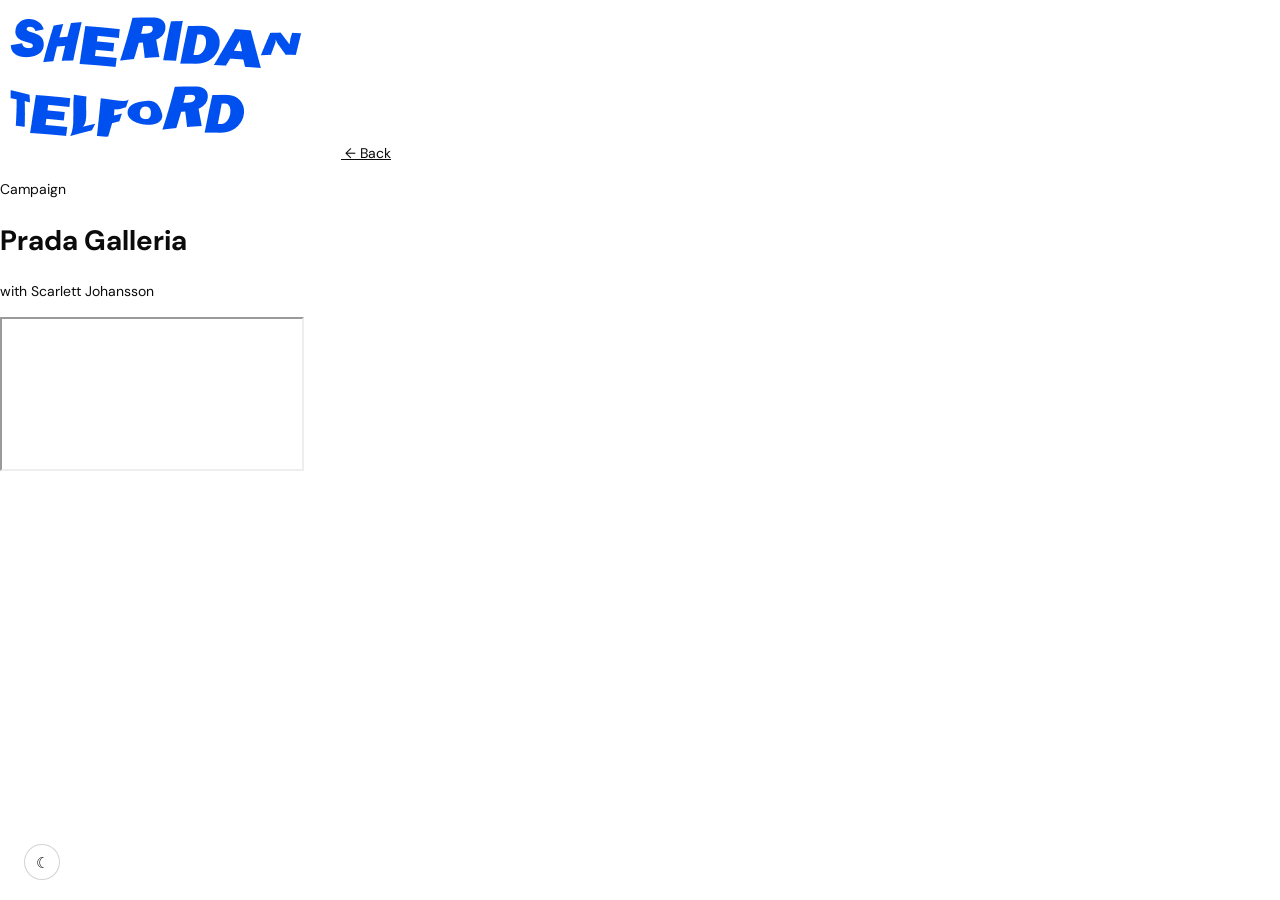
==== prada.html @ af425b75 "Add files via upload" ====
<!DOCTYPE html>
<html lang="en">
<head>
<meta charset="UTF-8" />
<meta name="viewport" content="width=device-width, initial-scale=1.0" />
<title>Prada Galleria — Sheridan Telford</title>
<meta name="description" content="Prada Galleria with Scarlett Johansson — a project by Sheridan Telford." />

<meta property="og:type" content="video.other" />
<meta property="og:title" content="Prada Galleria — Sheridan Telford" />
<meta property="og:description" content="Prada Galleria with Scarlett Johansson." />
<meta property="og:image" content="PradaGalleria_SJ.png" />

<link rel="icon" type="image/png" href="SheridanTelford_logo.png" />
<link rel="preconnect" href="https://fonts.googleapis.com">
<link rel="preconnect" href="https://fonts.gstatic.com" crossorigin>
<link href="https://fonts.googleapis.com/css2?family=DM+Mono:wght@400;500&family=DM+Sans:wght@400;500;700&display=swap" rel="stylesheet">
<link rel="stylesheet" href="styles.css" />
<link rel="stylesheet" href="project.css" />
<script>
  (function () {
    try {
      var s = localStorage.getItem("theme");
      var d = window.matchMedia("(prefers-color-scheme: dark)").matches;
      document.documentElement.setAttribute("data-theme", s || (d ? "dark" : "light"));
    } catch (e) {}
  })();
</script>
</head>
<body class="project">
  <button class="theme-toggle" type="button" aria-label="Toggle theme">☾</button>

  <header class="project-header">

    <a class="project-home" href="index.html" aria-label="Back to portfolio">
      <img src="SheridanTelford_logo.png" alt="Sheridan Telford" />
    </a>
    <a class="project-back" href="index.html">← Back</a>
  </header>

  <main class="project-main">
    <div class="project-meta">
      <p class="project-eyebrow">Campaign</p>
      <h1 class="project-title">Prada Galleria</h1>
      <p class="project-sub">with Scarlett Johansson</p>
    </div>

    <div class="project-video">
      <iframe
        loading="lazy"
        title="Prada Galleria — with Scarlett Johansson"
        src="https://play.gumlet.io/embed/69e37904d04993c17ed1f241"
        referrerpolicy="origin"
        allow="accelerometer; gyroscope; autoplay; encrypted-media; picture-in-picture; fullscreen; clipboard-write;"
        allowfullscreen>
      </iframe>
    </div>
  </main>

  <script src="script.js"></script>
</body>
</html>
---- styles.css ----
:root {
  --bg: #ffffff;
  --text: #0b0b0b;
  --muted: #5a5a5a;
  --accent: #1f6bff;
  --card-bg: #eee;
  --skeleton-1: #ececec;
  --skeleton-2: #f7f7f7;
  --caption-bg: rgba(0,0,0,0.72);
  --caption-fg: #ffffff;
  --logo-filter: none;
  --radius: 14px;
  --sidebar-w: 405px;
  --gutter: 16px;
  --pad: 48px;
}

[data-theme="dark"] {
  --bg: #0b0b0b;
  --text: #f2f2f2;
  --muted: #9a9a9a;
  --accent: #6fa2ff;
  --card-bg: #1a1a1a;
  --skeleton-1: #181818;
  --skeleton-2: #242424;
  --caption-bg: rgba(255,255,255,0.9);
  --caption-fg: #0b0b0b;
  --logo-filter: invert(1) hue-rotate(180deg);
}

* { box-sizing: border-box; }

html {
  scroll-behavior: smooth;
}

html, body {
  margin: 0;
  padding: 0;
  background: var(--bg);
  color: var(--text);
  font-family: "DM Sans", system-ui, -apple-system, Segoe UI, Roboto, sans-serif;
  font-size: 14px;
  line-height: 1.55;
  -webkit-font-smoothing: antialiased;
  transition: background .28s ease, color .28s ease;
}

a { color: inherit; }

.layout {
  min-height: 100vh;
  display: grid;
  grid-template-columns: var(--sidebar-w) 1fr;
  gap: 0;
}

/* ---------- Sidebar ---------- */
.sidebar {
  position: sticky;
  top: 0;
  align-self: start;
  height: 100vh;
  padding: var(--pad);
  display: flex;
  flex-direction: column;
  gap: 18px;
  overflow: hidden;
}

.logo {
  margin: 0 0 6px;
  line-height: 0;
}
.logo img {
  display: block;
  width: 100%;
  max-width: 260px;
  height: auto;
}

.role {
  font-family: "DM Mono", ui-monospace, monospace;
  font-size: 14px;
  font-weight: 500;
  margin: 0;
}

.bio {
  font-family: "DM Mono", ui-monospace, monospace;
  font-size: 13px;
  line-height: 1.6;
  color: var(--text);
  margin: 0;
  max-width: 300px;
}

.cta {
  margin-top: 8px;
  display: inline-block;
  width: fit-content;
  line-height: 0;
  transition: transform .18s ease;
}
.cta img {
  display: block;
  height: 44px;
  width: auto;
}
.cta:hover { transform: translateY(-1px); }

.links {
  margin-top: 6px;
  display: flex;
  gap: 22px;
  font-family: "DM Mono", ui-monospace, monospace;
  font-size: 13px;
}
.links a {
  text-decoration: none;
  position: relative;
}
.links a:not(:first-child) { text-decoration: underline; text-underline-offset: 3px; }
.links a:hover { color: var(--accent); }

/* ---------- Theme toggle ---------- */
.theme-toggle {
  position: fixed;
  bottom: 20px;
  left: 24px;
  z-index: 20;
  width: 36px;
  height: 36px;
  border-radius: 50%;
  border: 1px solid color-mix(in srgb, var(--text) 18%, transparent);
  background: var(--bg);
  color: var(--text);
  cursor: pointer;
  display: grid;
  place-items: center;
  font-size: 15px;
  line-height: 1;
  transition: transform .2s ease, background .2s ease, border-color .2s ease;
}
.theme-toggle:hover { transform: rotate(12deg); }

/* ---------- Gallery ---------- */
.gallery {
  padding: var(--pad) var(--pad) var(--pad) 0;
  display: grid;
  grid-template-columns: 1fr 1fr;
  gap: var(--gutter);
}

.column {
  display: flex;
  flex-direction: column;
  gap: var(--gutter);
}

.card {
  position: relative;
  margin: 0;
  overflow: hidden;
  border-radius: var(--radius);
  background: var(--card-bg);
  cursor: pointer;

  opacity: 0;
  transform: translateY(24px);
  transition: opacity .7s ease, transform .7s cubic-bezier(.2,.7,.2,1);
}
.card.revealed { opacity: 1; transform: translateY(0); }

/* Skeleton shimmer while image loads */
.card::before {
  content: "";
  position: absolute;
  inset: 0;
  background: linear-gradient(
    90deg,
    var(--skeleton-1) 0%,
    var(--skeleton-2) 50%,
    var(--skeleton-1) 100%
  );
  background-size: 200% 100%;
  animation: shimmer 1.6s linear infinite;
  opacity: 1;
  transition: opacity .35s ease;
  z-index: 1;
  pointer-events: none;
}
.card.loaded::before { opacity: 0; }

@keyframes shimmer {
  0%   { background-position: 200% 0; }
  100% { background-position: -200% 0; }
}

.card img {
  position: relative;
  z-index: 2;
  width: 100%;
  height: auto;
  object-fit: cover;
  display: block;
  opacity: 0;
  transition: transform .6s cubic-bezier(.2,.7,.2,1), opacity .45s ease;
}
.card.loaded img { opacity: 1; }
.card:hover img { transform: scale(1.03); }

.card figcaption {
  position: absolute;
  z-index: 3;
  left: 12px;
  bottom: 12px;
  padding: 6px 10px;
  background: var(--caption-bg);
  color: var(--caption-fg);
  font-family: "DM Mono", ui-monospace, monospace;
  font-size: 11px;
  letter-spacing: 0.02em;
  border-radius: 6px;
  opacity: 0;
  transform: translateY(4px);
  transition: opacity .22s ease, transform .22s ease;
  pointer-events: none;
  max-width: calc(100% - 24px);
  white-space: nowrap;
  overflow: hidden;
  text-overflow: ellipsis;
}
.card:hover figcaption,
.card:focus-visible figcaption {
  opacity: 1;
  transform: translateY(0);
}

/* Dark mode logo inversion (if logo is dark artwork on transparent bg) */
[data-theme="dark"] .logo img {
  filter: var(--logo-filter);
}

/* ---------- Responsive ---------- */
@media (max-width: 960px) {
  :root { --pad: 28px; --sidebar-w: 100%; }
  .layout { grid-template-columns: 1fr; }
  .sidebar {
    position: relative;
    height: auto;
    border-bottom: 1px solid color-mix(in srgb, var(--text) 10%, transparent);
  }
  .gallery { padding: var(--pad); }
  .theme-toggle { bottom: 16px; left: 16px; }
}

@media (max-width: 520px) {
  .gallery { grid-template-columns: 1fr; }
  .card figcaption { opacity: 1; transform: none; }
}

@media (prefers-reduced-motion: reduce) {
  html { scroll-behavior: auto; }
  .card { opacity: 1; transform: none; transition: none; }
  .card::before { animation: none; }
  .card img { transition: opacity .2s ease; }
}
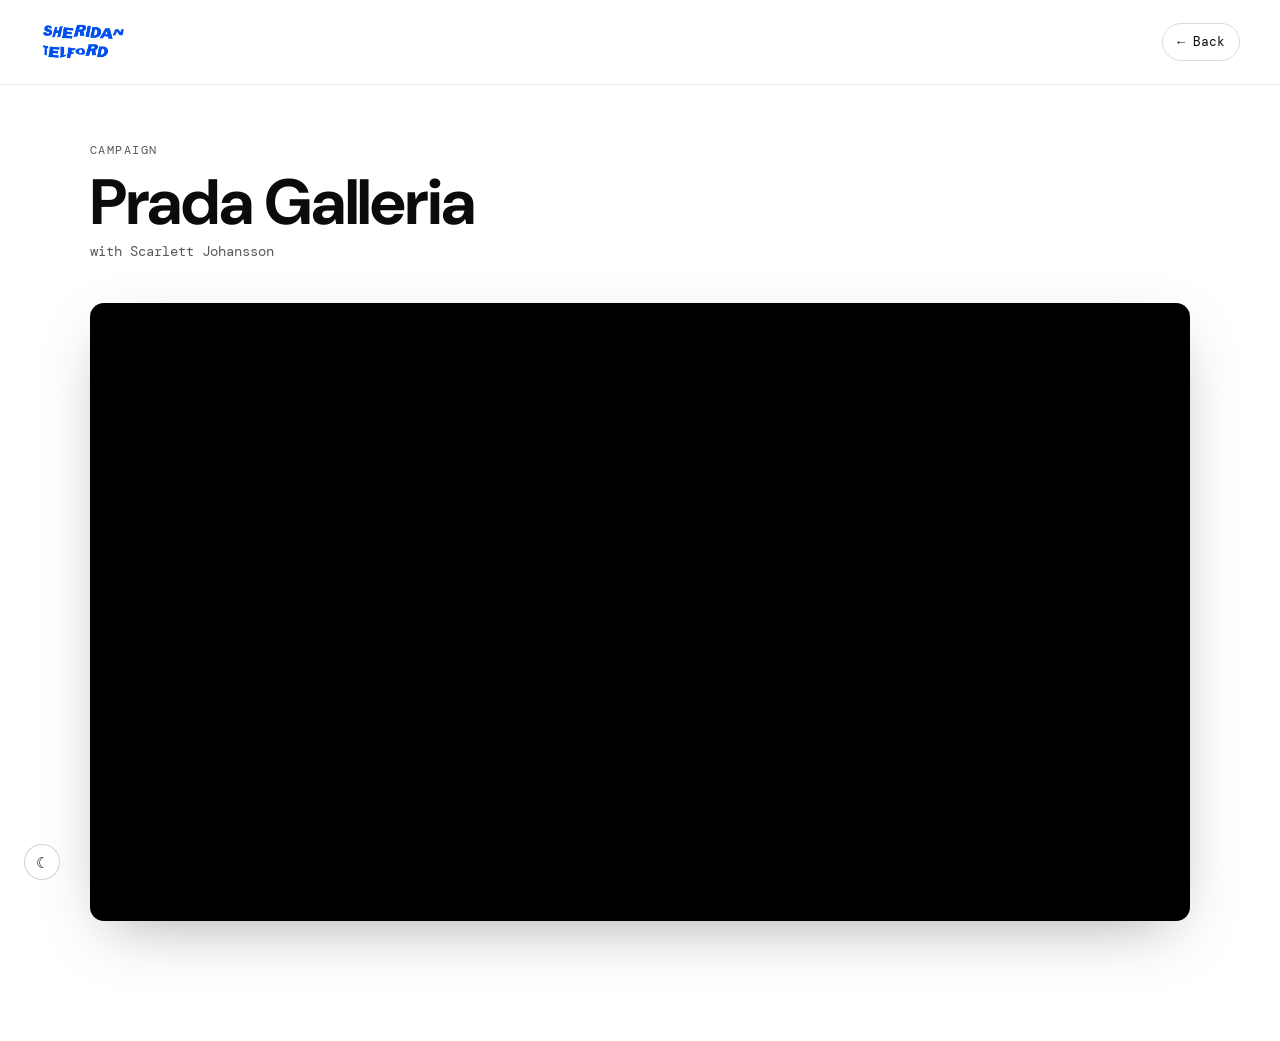
==== commit 5a8a982a: "Add files via upload" ====
--- a/prada.html
+++ b/prada.html
@@ -31,7 +31,6 @@
   <button class="theme-toggle" type="button" aria-label="Toggle theme">☾</button>
 
   <header class="project-header">
-
     <a class="project-home" href="index.html" aria-label="Back to portfolio">
       <img src="SheridanTelford_logo.png" alt="Sheridan Telford" />
     </a>
--- a/styles.css
+++ b/styles.css
@@ -232,9 +232,24 @@
   text-overflow: ellipsis;
 }
 .card:hover figcaption,
-.card:focus-visible figcaption {
+.card:focus-visible figcaption,
+.card:focus-within figcaption {
   opacity: 1;
   transform: translateY(0);
+}
+
+.card-link {
+  position: absolute;
+  inset: 0;
+  z-index: 4;
+  display: block;
+  text-indent: -9999px;
+  overflow: hidden;
+  border-radius: inherit;
+}
+.card-link:focus-visible {
+  outline: 2px solid var(--accent);
+  outline-offset: 2px;
 }
 
 /* Dark mode logo inversion (if logo is dark artwork on transparent bg) */
@@ -242,22 +257,186 @@
   filter: var(--logo-filter);
 }
 
+/* ---------- Mobile drawer controls ---------- */
+.mobile-header,
+.menu-toggle,
+.sidebar-close,
+.sidebar-backdrop {
+  display: none;
+}
+
 /* ---------- Responsive ---------- */
 @media (max-width: 960px) {
-  :root { --pad: 28px; --sidebar-w: 100%; }
-  .layout { grid-template-columns: 1fr; }
+  :root { --pad: 24px; }
+
+  .layout {
+    grid-template-columns: 1fr;
+  }
+
+  /* Sidebar becomes an off-canvas drawer */
   .sidebar {
+    position: fixed;
+    top: 0;
+    left: 0;
+    height: 100vh;
+    width: min(340px, 88vw);
+    max-width: 100%;
+    z-index: 40;
+    background: var(--bg);
+    padding: 80px var(--pad) var(--pad);
+    overflow-y: auto;
+    box-shadow: 0 24px 60px -20px rgba(0, 0, 0, 0.35);
+    transform: translateX(-100%);
+    transition: transform .35s cubic-bezier(.2,.7,.2,1);
+    will-change: transform;
+  }
+  .sidebar.open { transform: translateX(0); }
+
+  /* Mobile top header (hamburger + logo) */
+  .mobile-header {
+    position: fixed;
+    top: 0;
+    left: 0;
+    right: 0;
+    z-index: 45;
+    display: flex;
+    align-items: center;
+    justify-content: space-between;
+    gap: 14px;
+    padding: 12px 16px;
+    background: color-mix(in srgb, var(--bg) 85%, transparent);
+    backdrop-filter: blur(10px);
+    -webkit-backdrop-filter: blur(10px);
+    border-bottom: 1px solid color-mix(in srgb, var(--text) 8%, transparent);
+    min-height: 72px;
+  }
+  .mobile-logo {
+    display: inline-block;
+    line-height: 0;
+  }
+  .mobile-logo img {
+    display: block;
+    height: 48px;
+    width: auto;
+    transition: opacity .2s ease;
+  }
+  [data-theme="dark"] .mobile-logo img { filter: var(--logo-filter); }
+
+  /* Hide header logo while drawer is open (drawer has its own logo) */
+  body.drawer-open .mobile-logo {
+    opacity: 0;
+    pointer-events: none;
+  }
+
+  /* Hamburger */
+  .menu-toggle {
     position: relative;
-    height: auto;
-    border-bottom: 1px solid color-mix(in srgb, var(--text) 10%, transparent);
-  }
-  .gallery { padding: var(--pad); }
-  .theme-toggle { bottom: 16px; left: 16px; }
+    top: auto;
+    left: auto;
+    z-index: 50;
+    width: 40px;
+    height: 40px;
+    display: grid;
+    grid-template-rows: repeat(3, 2px);
+    align-content: center;
+    justify-items: center;
+    gap: 5px;
+    border-radius: 50%;
+    border: 1px solid color-mix(in srgb, var(--text) 18%, transparent);
+    background: var(--bg);
+    color: var(--text);
+    cursor: pointer;
+    padding: 0;
+    transition: transform .2s ease, background .2s ease;
+  }
+  .menu-toggle span {
+    display: block;
+    width: 16px;
+    height: 2px;
+    background: currentColor;
+    border-radius: 2px;
+    transition: transform .28s ease, opacity .2s ease;
+  }
+  .menu-toggle[aria-expanded="true"] span:nth-child(1) {
+    transform: translateY(7px) rotate(45deg);
+  }
+  .menu-toggle[aria-expanded="true"] span:nth-child(2) {
+    opacity: 0;
+  }
+  .menu-toggle[aria-expanded="true"] span:nth-child(3) {
+    transform: translateY(-7px) rotate(-45deg);
+  }
+
+  /* Close button inside sidebar */
+  .sidebar-close {
+    display: block;
+    position: absolute;
+    top: 12px;
+    right: 14px;
+    width: 36px;
+    height: 36px;
+    font-size: 24px;
+    line-height: 1;
+    background: transparent;
+    border: 0;
+    color: var(--text);
+    cursor: pointer;
+    padding: 0;
+  }
+
+  /* Backdrop */
+  .sidebar-backdrop {
+    display: block;
+    position: fixed;
+    inset: 0;
+    z-index: 30;
+    background: rgba(0, 0, 0, 0.45);
+    opacity: 0;
+    pointer-events: none;
+    transition: opacity .28s ease;
+  }
+  .sidebar-backdrop.show {
+    opacity: 1;
+    pointer-events: auto;
+  }
+
+  /* Gallery full-width, pushed below fixed header */
+  .gallery {
+    padding: 80px var(--pad) var(--pad);
+  }
+
+  /* On mobile, use the theme toggle inside the header — hide the fixed one */
+  body > .theme-toggle { display: none; }
+  .mobile-header-actions {
+    display: flex;
+    align-items: center;
+    gap: 10px;
+  }
+  .mobile-header-actions .theme-toggle {
+    position: relative;
+    top: auto;
+    right: auto;
+    bottom: auto;
+    left: auto;
+  }
+
+  /* Lock body scroll when drawer open */
+  body.drawer-open {
+    overflow: hidden;
+  }
 }
 
 @media (max-width: 520px) {
-  .gallery { grid-template-columns: 1fr; }
-  .card figcaption { opacity: 1; transform: none; }
+  .gallery {
+    grid-template-columns: 1fr 1fr;
+    gap: 10px;
+  }
+  .card figcaption {
+    font-size: 10px;
+    left: 8px;
+    bottom: 8px;
+    padding: 5px 8px;
+  }
 }
 
 @media (prefers-reduced-motion: reduce) {
--- a/project.css
+++ b/project.css
@@ -0,0 +1,95 @@
+/* Project / case-study page */
+body.project .layout { display: block; }
+
+.project-header {
+  position: sticky;
+  top: 0;
+  z-index: 10;
+  display: flex;
+  align-items: center;
+  justify-content: space-between;
+  padding: 20px 40px;
+  background: color-mix(in srgb, var(--bg) 85%, transparent);
+  backdrop-filter: blur(10px);
+  -webkit-backdrop-filter: blur(10px);
+  border-bottom: 1px solid color-mix(in srgb, var(--text) 8%, transparent);
+}
+
+.project-home {
+  line-height: 0;
+  display: inline-block;
+}
+.project-home img {
+  display: block;
+  height: 44px;
+  width: auto;
+}
+[data-theme="dark"] .project-home img { filter: var(--logo-filter); }
+
+.project-back {
+  font-family: "DM Mono", ui-monospace, monospace;
+  font-size: 13px;
+  text-decoration: none;
+  color: var(--text);
+  padding: 8px 14px;
+  border-radius: 999px;
+  border: 1px solid color-mix(in srgb, var(--text) 15%, transparent);
+  transition: background .18s ease, border-color .18s ease, transform .18s ease;
+}
+.project-back:hover {
+  background: color-mix(in srgb, var(--text) 6%, transparent);
+  transform: translateX(-2px);
+}
+
+.project-main {
+  max-width: 1180px;
+  margin: 0 auto;
+  padding: 56px 40px 120px;
+}
+
+.project-meta {
+  margin-bottom: 40px;
+}
+.project-eyebrow {
+  font-family: "DM Mono", ui-monospace, monospace;
+  font-size: 12px;
+  letter-spacing: 0.12em;
+  text-transform: uppercase;
+  color: var(--muted);
+  margin: 0 0 10px;
+}
+.project-title {
+  font-family: "DM Sans", sans-serif;
+  font-weight: 700;
+  font-size: clamp(36px, 5vw, 64px);
+  line-height: 1.02;
+  letter-spacing: -0.02em;
+  margin: 0 0 6px;
+}
+.project-sub {
+  font-family: "DM Mono", ui-monospace, monospace;
+  font-size: 14px;
+  color: var(--muted);
+  margin: 0;
+}
+
+.project-video {
+  position: relative;
+  aspect-ratio: 16 / 9;
+  border-radius: var(--radius);
+  overflow: hidden;
+  background: #000;
+  box-shadow: 0 20px 60px -20px rgba(0, 0, 0, 0.35);
+}
+.project-video iframe {
+  position: absolute;
+  inset: 0;
+  width: 100%;
+  height: 100%;
+  border: 0;
+}
+
+@media (max-width: 720px) {
+  .project-header { padding: 14px 20px; }
+  .project-main { padding: 36px 20px 80px; }
+}
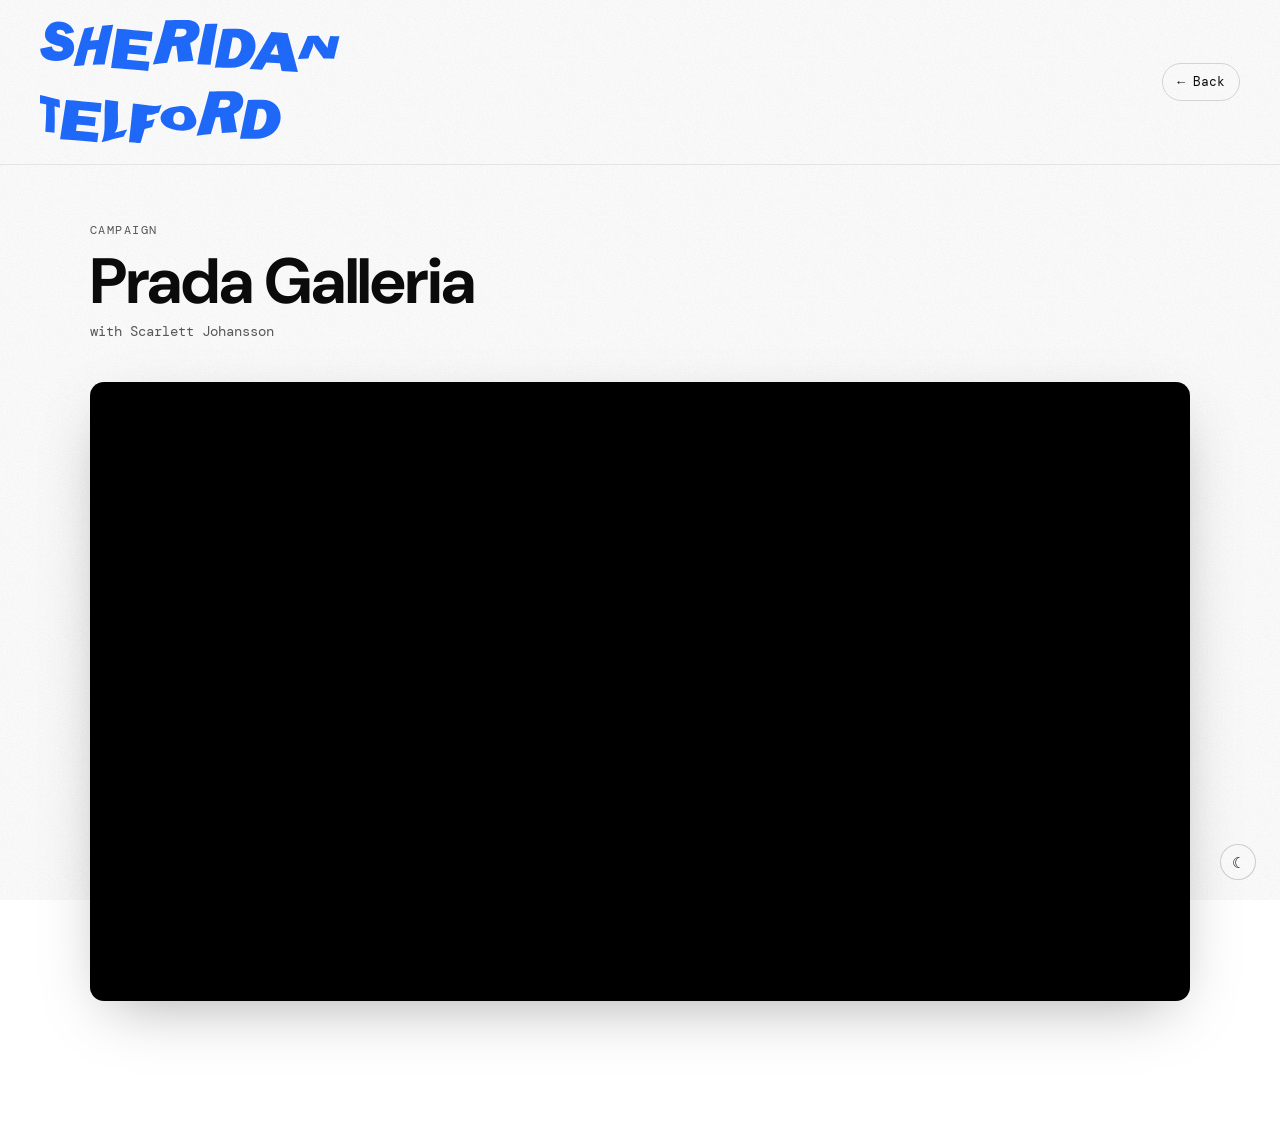
==== commit fa2ebf40: "Add files via upload" ====
--- a/prada.html
+++ b/prada.html
@@ -28,11 +28,24 @@
 </script>
 </head>
 <body class="project">
+  <svg class="svg-sprite" width="0" height="0" aria-hidden="true" focusable="false">
+    <defs>
+      <filter id="logo-wave" x="-10%" y="-20%" width="120%" height="140%">
+        <feTurbulence type="fractalNoise" baseFrequency="0.006 0.012" numOctaves="1" seed="3" result="turb">
+          <animate attributeName="baseFrequency" dur="7s" values="0.006 0.012;0.01 0.02;0.006 0.012" repeatCount="indefinite"/>
+        </feTurbulence>
+        <feDisplacementMap in="SourceGraphic" in2="turb" scale="14" xChannelSelector="R" yChannelSelector="G"/>
+      </filter>
+      <symbol id="st-logo" viewBox="0 0 291 120">
+        <path d="M11.5784 25.8001C11.9384 29.0401 14.1184 30.6601 18.1184 30.6601C20.8784 30.6601 22.2584 29.8401 22.2584 28.2001C22.2584 26.9201 20.9184 25.9401 18.2384 25.2601C14.0384 24.1401 11.0784 23.0801 9.35844 22.0801C6.31844 20.2401 4.79844 17.6801 4.79844 14.4001C4.79844 10.6801 6.03844 7.62006 8.51844 5.22006C11.0384 2.78006 14.1984 1.56006 17.9984 1.56006C21.6384 1.56006 24.7784 2.44006 27.4184 4.20006C30.2984 6.04006 32.1984 8.64006 33.1184 12.0001C29.8784 12.6001 27.1184 13.1401 24.8384 13.6201C24.0784 10.8201 22.1584 9.42006 19.0784 9.42006C17.0784 9.42006 16.0784 10.1801 16.0784 11.7001C16.0784 12.7401 17.2784 13.6401 19.6784 14.4001C24.1984 15.7601 27.2784 17.0401 28.9184 18.2401C31.7184 20.2401 33.1184 23.1201 33.1184 26.8801C33.1184 31.2801 31.1984 34.6201 27.3584 36.9001C24.1984 38.7401 20.2384 39.6601 15.4784 39.6601C11.1584 39.6601 7.65844 38.7801 4.97844 37.0201C1.89844 34.9401 0.298438 31.8601 0.178438 27.7801C2.69844 27.3001 6.49844 26.6401 11.5784 25.8001ZM62.6253 43.0801C58.7053 43.1201 54.8653 43.2001 51.1053 43.3201L54.5253 28.4401C51.7653 28.6001 49.0453 28.8201 46.3653 29.1001C45.4453 32.6601 44.2453 37.5601 42.7653 43.8001C39.3253 44.0401 35.9453 44.3401 32.6253 44.7001C36.1453 31.1001 39.6453 18.9201 43.1253 8.16006C46.2853 7.56006 49.4453 7.04006 52.6053 6.60006C51.0053 12.1601 49.7253 16.6401 48.7653 20.0401C51.4053 19.7601 54.0853 19.5201 56.8053 19.3201C57.8453 15.0401 59.0453 10.4601 60.4053 5.58006C63.9253 5.22006 67.4853 4.92006 71.0853 4.68006C68.6453 14.5201 65.8253 27.3201 62.6253 43.0801ZM104.955 49.5001C91.9548 48.2201 79.9548 47.2401 68.9548 46.5601C70.2348 38.1201 72.1548 25.4601 74.7148 8.58006C85.3148 9.30006 96.7948 10.3601 109.155 11.7601C108.875 14.1201 108.595 17.0601 108.315 20.5801C100.875 19.7401 93.7748 19.0201 87.0148 18.4201C86.7348 20.6201 86.4948 22.4601 86.2948 23.9401C91.8148 24.4601 97.5748 25.0201 103.575 25.6201C103.335 28.2201 103.015 31.0401 102.615 34.0801C96.5348 33.4401 90.7148 32.8801 85.1548 32.4001C84.9148 34.8001 84.6348 36.8401 84.3148 38.5201C91.1948 39.1201 98.4548 39.8001 106.095 40.5601L104.955 49.5001ZM134.107 40.5601C133.507 34.9601 132.887 29.8001 132.247 25.0801C130.887 25.1601 129.527 25.2601 128.167 25.3801C126.167 32.3801 124.567 37.7801 123.367 41.5801C118.807 42.0601 114.167 42.6001 109.447 43.2001C114.207 28.7601 118.327 14.4801 121.807 0.360055C127.847 0.120056 133.287 5.65052e-05 138.127 5.65052e-05C141.567 5.65052e-05 143.887 0.0600569 145.087 0.180058C147.767 0.540058 149.907 1.34006 151.507 2.58006C153.707 4.26006 154.807 6.62006 154.807 9.66006C154.807 15.3401 151.727 19.5201 145.567 22.2001C146.287 26.0801 147.367 31.8801 148.807 39.6001C144.007 39.8401 139.107 40.1601 134.107 40.5601ZM142.147 11.2801C142.147 9.36006 140.867 8.40006 138.307 8.40006C137.427 8.40006 135.467 8.46006 132.427 8.58006C132.027 10.3001 131.387 12.9001 130.507 16.3801C131.627 16.3401 133.187 16.2801 135.187 16.2001C139.827 15.9601 142.147 14.3201 142.147 11.2801ZM165.428 43.3201C161.068 43.0801 156.788 42.9201 152.588 42.8401C155.428 27.1601 158.028 14.1801 160.388 3.90006C164.268 3.74006 168.208 3.64006 172.208 3.60006C170.368 12.8801 168.108 26.1201 165.428 43.3201ZM177.362 8.64006C181.562 8.52006 185.462 8.46005 189.062 8.46005H190.742C196.822 8.46005 201.422 10.1201 204.542 13.4401C207.542 16.6001 209.042 20.4601 209.042 25.0201C209.042 28.2601 208.262 31.3401 206.702 34.2601C205.182 37.1801 203.102 39.6401 200.462 41.6401C196.302 44.7201 191.202 46.2601 185.162 46.2601C184.122 46.2601 181.542 46.2401 177.422 46.2001C174.222 46.1601 171.622 46.1601 169.622 46.2001C172.942 29.5601 175.522 17.0401 177.362 8.64006ZM185.942 37.5601C188.822 37.5601 191.182 36.0801 193.022 33.1201C194.622 30.5601 195.422 27.7401 195.422 24.6601C195.422 22.4201 195.002 20.6201 194.162 19.2601C193.402 18.1001 192.302 17.4001 190.862 17.1601C190.502 17.0801 189.142 17.0401 186.782 17.0401C185.902 21.6001 184.602 28.4201 182.882 37.5001C183.122 37.5001 183.622 37.5201 184.382 37.5601C185.062 37.5601 185.582 37.5601 185.942 37.5601ZM232.772 42.0601L219.512 41.1601C217.872 43.9601 216.452 46.3001 215.252 48.1801C211.132 47.9401 207.152 47.7201 203.312 47.5201C212.392 32.2801 219.412 20.3201 224.372 11.6401C229.372 12.0001 234.632 12.4401 240.152 12.9601L250.232 50.5201L234.392 49.3801C234.032 47.7801 233.492 45.3401 232.772 42.0601ZM231.452 33.9001C230.972 31.4601 230.192 27.8201 229.112 22.9801C227.832 25.2601 225.932 28.7001 223.412 33.3001L231.452 33.9001ZM274.965 37.2601C273.645 35.3401 271.885 32.8601 269.685 29.8201C269.085 29.0201 268.225 27.8201 267.105 26.2201C266.665 25.3801 266.025 24.1001 265.185 22.3801L265.005 22.4401C265.005 22.5201 265.025 22.6401 265.065 22.8001C265.065 23.0001 265.065 23.1201 265.065 23.1601C265.065 24.1201 264.865 25.1601 264.465 26.2801C263.505 28.7601 262.125 32.4601 260.325 37.3801C256.925 37.5001 253.545 37.6601 250.185 37.8601C251.105 35.5801 254.245 28.1001 259.605 15.4201C263.125 15.3001 266.625 15.2401 270.105 15.2401C272.065 17.8401 274.985 21.7201 278.865 26.8801L278.985 26.8201C279.145 25.5001 279.445 23.5401 279.885 20.9401C280.165 19.9001 280.725 18.0601 281.565 15.4201C284.525 15.5401 287.505 15.6801 290.505 15.8401L285.225 37.5001C281.825 37.3801 278.405 37.3001 274.965 37.2601ZM14.0384 109.44C11.1184 109 8.15844 108.62 5.15844 108.3C5.75844 99.5401 6.05844 90.8601 6.05844 82.2601V81.9001C4.01844 81.5001 1.99844 81.1201 -0.00156246 80.7601C0.0384375 78.4001 0.0384375 75.7201 -0.00156246 72.7201C5.83844 73.9601 12.1584 75.5201 18.9584 77.4001L19.3784 85.0201C17.5784 84.5401 15.8184 84.0801 14.0984 83.6401C14.2584 88.4801 14.3384 92.6801 14.3384 96.2401C14.3384 100.16 14.2384 104.56 14.0384 109.44ZM55.5017 118.5C42.5017 117.22 30.5017 116.24 19.5017 115.56C20.7817 107.12 22.7017 94.4601 25.2617 77.5801C35.8617 78.3001 47.3417 79.3601 59.7017 80.7601C59.4217 83.1201 59.1417 86.0601 58.8617 89.5801C51.4217 88.7401 44.3217 88.0201 37.5617 87.4201C37.2817 89.6201 37.0417 91.4601 36.8417 92.9401C42.3617 93.4601 48.1217 94.0201 54.1217 94.6201C53.8817 97.2201 53.5617 100.04 53.1617 103.08C47.0817 102.44 41.2617 101.88 35.7017 101.4C35.4617 103.8 35.1817 105.84 34.8617 107.52C41.7417 108.12 49.0017 108.8 56.6417 109.56L55.5017 118.5ZM81.2094 112.92C75.0494 114.4 67.8494 116.3 59.6094 118.62C61.2494 115.34 62.2494 110.9 62.6094 105.3C62.6894 103.9 62.7294 99.2401 62.7294 91.3201C62.7294 85.6801 62.9494 81.0001 63.3894 77.2801L75.9294 79.0801C75.6494 81.3201 75.5094 84.0401 75.5094 87.2401C75.5094 88.2401 75.5294 89.7401 75.5694 91.7401C75.6094 93.7401 75.6294 95.2401 75.6294 96.2401C75.6294 103.08 74.4694 107.44 72.1494 109.32C76.5894 108.2 80.7494 107.2 84.6294 106.32C84.3894 106.8 83.2494 109 81.2094 112.92ZM101.48 105.78L97.7 118.74C97.3 119.1 96.5 119.28 95.3 119.28C95.34 119.28 92.34 119.02 86.3 118.5C87.3 110.1 88.6 97.5601 90.2 80.8801C92.44 81.0801 96.58 81.6201 102.62 82.5001C107.22 83.1801 110.54 83.5201 112.58 83.5201C115.46 83.5201 117.32 82.9601 118.16 81.8401C117.52 83.6001 116.6 86.2601 115.4 89.8201C114.68 89.9801 113.22 90.4001 111.02 91.0801C109.42 91.6401 107.86 91.9201 106.34 91.9201C105.58 91.9201 104.74 91.8801 103.82 91.8001C103.7 94.2001 103.54 96.2401 103.34 97.9201C104.46 97.8001 105.8 97.5401 107.36 97.1401C108.64 96.7801 109.94 96.4201 111.26 96.0601C110.34 99.1001 109.52 101.68 108.8 103.8L101.48 105.78ZM151.7 98.0401C151.7 101.28 150.18 103.72 147.14 105.36C144.7 106.68 141.7 107.34 138.14 107.34C134.18 107.34 130.48 106.74 127.04 105.54C124.32 104.62 122.06 103.36 120.26 101.76C118.06 99.8001 116.96 97.5801 116.96 95.1001C116.96 94.5401 117.02 93.9801 117.14 93.4201C117.98 89.8201 120.56 87.2201 124.88 85.6201C127.4 84.6601 131.22 83.9201 136.34 83.4001C136.94 83.3601 137.5 83.3401 138.02 83.3401C144.18 83.3401 148.44 87.0001 150.8 94.3201C151.4 96.2001 151.7 97.4401 151.7 98.0401ZM129.26 96.1201C129.26 99.8001 131.3 101.64 135.38 101.64C138.66 101.64 140.3 99.5201 140.3 95.2801C140.3 91.2001 138.38 89.1601 134.54 89.1601C132.74 89.1601 131.38 89.9001 130.46 91.3801C129.66 92.6201 129.26 94.2001 129.26 96.1201ZM176.471 109.56C175.871 103.96 175.251 98.8001 174.611 94.0801C173.251 94.1601 171.891 94.2601 170.531 94.3801C168.531 101.38 166.931 106.78 165.731 110.58C161.171 111.06 156.531 111.6 151.811 112.2C156.571 97.7601 160.691 83.4801 164.171 69.3601C170.211 69.1201 175.651 69.0001 180.491 69.0001C183.931 69.0001 186.251 69.0601 187.451 69.1801C190.131 69.5401 192.271 70.3401 193.871 71.5801C196.071 73.2601 197.171 75.6201 197.171 78.6601C197.171 84.3401 194.091 88.5201 187.931 91.2001C188.651 95.0801 189.731 100.88 191.171 108.6C186.371 108.84 181.471 109.16 176.471 109.56ZM184.511 80.2801C184.511 78.3601 183.231 77.4001 180.671 77.4001C179.791 77.4001 177.831 77.4601 174.791 77.5801C174.391 79.3001 173.751 81.9001 172.871 85.3801C173.991 85.3401 175.551 85.2801 177.551 85.2001C182.191 84.9601 184.511 83.3201 184.511 80.2801ZM201.737 77.6401C205.937 77.5201 209.837 77.4601 213.437 77.4601H215.117C221.197 77.4601 225.797 79.1201 228.917 82.4401C231.917 85.6001 233.417 89.4601 233.417 94.0201C233.417 97.2601 232.637 100.34 231.077 103.26C229.557 106.18 227.477 108.64 224.837 110.64C220.677 113.72 215.577 115.26 209.537 115.26C208.497 115.26 205.917 115.24 201.797 115.2C198.597 115.16 195.997 115.16 193.997 115.2C197.317 98.5601 199.897 86.0401 201.737 77.6401ZM210.317 106.56C213.197 106.56 215.557 105.08 217.397 102.12C218.997 99.5601 219.797 96.7401 219.797 93.6601C219.797 91.4201 219.377 89.6201 218.537 88.2601C217.777 87.1001 216.677 86.4001 215.237 86.1601C214.877 86.0801 213.517 86.0401 211.157 86.0401C210.277 90.6001 208.977 97.4201 207.257 106.5C207.497 106.5 207.997 106.52 208.757 106.56C209.437 106.56 209.957 106.56 210.317 106.56Z" fill="currentColor"/>
+      </symbol>
+    </defs>
+  </svg>
   <button class="theme-toggle" type="button" aria-label="Toggle theme">☾</button>
 
   <header class="project-header">
     <a class="project-home" href="index.html" aria-label="Back to portfolio">
-      <img src="SheridanTelford_logo.png" alt="Sheridan Telford" />
+      <svg class="logo-svg" viewBox="0 0 291 120" aria-label="Sheridan Telford"><use href="#st-logo"/></svg>
     </a>
     <a class="project-back" href="index.html">← Back</a>
   </header>
--- a/styles.css
+++ b/styles.css
@@ -46,6 +46,27 @@
   transition: background .28s ease, color .28s ease;
 }
 
+/* Subtle paper-grain overlay — fixed, covers the whole viewport */
+body::before {
+  content: "";
+  position: fixed;
+  inset: 0;
+  z-index: 9999;
+  pointer-events: none;
+  opacity: 0.06;
+  background-image: url("data:image/svg+xml;utf8,<svg xmlns='http://www.w3.org/2000/svg' viewBox='0 0 320 320'><filter id='n'><feTurbulence type='fractalNoise' baseFrequency='0.9' numOctaves='2' stitchTiles='stitch'/><feColorMatrix values='0 0 0 0 0  0 0 0 0 0  0 0 0 0 0  0 0 0 0.9 0'/></filter><rect width='100%' height='100%' filter='url(%23n)'/></svg>");
+  background-size: 240px 240px;
+  mix-blend-mode: multiply;
+}
+[data-theme="dark"] body::before {
+  opacity: 0.12;
+  mix-blend-mode: screen;
+}
+
+@media (prefers-reduced-transparency: reduce) {
+  body::before { display: none; }
+}
+
 a { color: inherit; }
 
 .layout {
@@ -61,10 +82,10 @@
   top: 0;
   align-self: start;
   height: 100vh;
-  padding: var(--pad);
+  padding: 32px var(--pad);
   display: flex;
   flex-direction: column;
-  gap: 18px;
+  gap: 14px;
   overflow: hidden;
 }
 
@@ -75,14 +96,39 @@
 .logo img {
   display: block;
   width: 100%;
-  max-width: 260px;
+  max-width: 320px;
   height: auto;
+}
+.svg-sprite {
+  position: absolute;
+  width: 0;
+  height: 0;
+  overflow: hidden;
+  pointer-events: none;
+}
+.logo-svg {
+  display: block;
+  width: 100%;
+  max-width: 320px;
+  height: auto;
+  color: var(--accent);
+  filter: url(#logo-wave);
+  transition: filter .9s cubic-bezier(.22,.61,.36,1);
+  will-change: filter;
+}
+body.is-scrolling .logo-svg {
+  filter: none;
+}
+@media (prefers-reduced-motion: reduce) {
+  .logo-svg { filter: none; }
 }
 
 .role {
   font-family: "DM Mono", ui-monospace, monospace;
   font-size: 14px;
   font-weight: 500;
+  text-transform: uppercase;
+  letter-spacing: 0.08em;
   margin: 0;
 }
 
@@ -91,23 +137,49 @@
   font-size: 13px;
   line-height: 1.6;
   color: var(--text);
-  margin: 0;
+  margin: -10px 0 0;
   max-width: 300px;
 }
 
+.cta-row {
+  margin-top: 24px;
+  display: flex;
+  align-items: center;
+  gap: 16px;
+  flex-wrap: wrap;
+}
+
+.cv-link {
+  font-family: "DM Mono", ui-monospace, monospace;
+  font-size: 13px;
+  text-decoration: underline;
+  text-underline-offset: 3px;
+  color: var(--text);
+}
+.cv-link:hover { color: var(--accent); }
+
 .cta {
-  margin-top: 8px;
   display: inline-block;
-  width: fit-content;
   line-height: 0;
-  transition: transform .18s ease;
+  transform-origin: center;
+  transition: transform .15s cubic-bezier(.2,.7,.2,1), filter .15s ease;
+  will-change: transform;
 }
 .cta img {
   display: block;
-  height: 44px;
+  height: 54px;
   width: auto;
-}
-.cta:hover { transform: translateY(-1px); }
+  transition: filter .15s ease;
+}
+.cta:hover {
+  transform: scale(0.97);
+  filter: brightness(0.96);
+}
+.cta:active {
+  transform: scale(0.92);
+  filter: brightness(0.88);
+  transition-duration: .08s;
+}
 
 .links {
   margin-top: 6px;
@@ -120,14 +192,56 @@
   text-decoration: none;
   position: relative;
 }
-.links a:not(:first-child) { text-decoration: underline; text-underline-offset: 3px; }
+.links a { text-decoration: underline; text-underline-offset: 3px; }
 .links a:hover { color: var(--accent); }
+
+.socials {
+  margin-top: 24px;
+  display: flex;
+  gap: 14px;
+  align-items: center;
+}
+.socials a {
+  display: inline-flex;
+  width: 40px;
+  height: 40px;
+  align-items: center;
+  justify-content: center;
+  transition: transform .18s ease, opacity .18s ease;
+  opacity: 0.85;
+}
+.socials a:hover {
+  transform: translateY(-2px);
+  opacity: 1;
+}
+.socials img {
+  width: 100%;
+  height: 100%;
+  object-fit: contain;
+  display: block;
+}
+[data-theme="dark"] .socials img {
+  filter: invert(1) brightness(1.1);
+}
+
+.site-footer {
+  margin-top: 2px;
+  font-family: "DM Mono", ui-monospace, monospace;
+  font-size: 12px;
+  text-transform: lowercase;
+  color: var(--muted);
+}
+.site-footer a {
+  text-decoration: none;
+  transition: color .18s ease;
+}
+.site-footer a:hover { color: var(--accent); }
 
 /* ---------- Theme toggle ---------- */
 .theme-toggle {
   position: fixed;
   bottom: 20px;
-  left: 24px;
+  right: 24px;
   z-index: 20;
   width: 36px;
   height: 36px;
@@ -320,6 +434,13 @@
     width: auto;
     transition: opacity .2s ease;
   }
+  .mobile-logo .logo-svg {
+    display: block;
+    height: 48px;
+    width: auto;
+    max-width: none;
+    transition: opacity .2s ease, filter .25s ease;
+  }
   [data-theme="dark"] .mobile-logo img { filter: var(--logo-filter); }
 
   /* Hide header logo while drawer is open (drawer has its own logo) */
